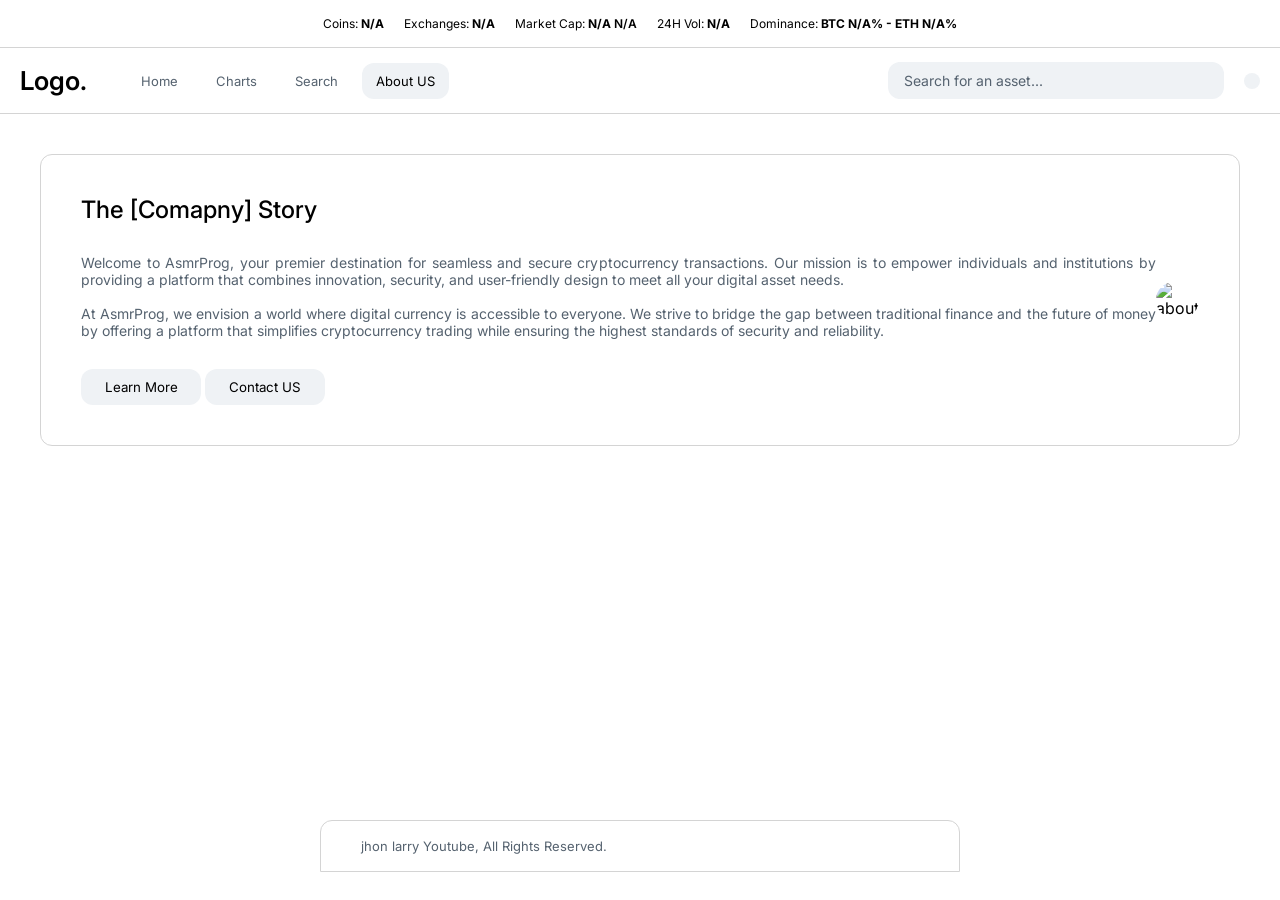
==== pages/about.html @ 7d67c746 "Add files via upload" ====
<!DOCTYPE html>
<html lang="en">

<head>
    <meta charset="UTF-8">
    <meta name="viewport" content="width=device-width, initial-scale=1.0">
    <link rel="stylesheet" href="https://cdnjs.cloudflare.com/ajax/libs/remixicon/4.2.0/remixicon.min.css">
    <link rel="stylesheet" href="../assets/css/style.css">
    <title>Fullstack Crypto Marketplace | jhon larry</title>
</head>

<body>

    <div class="overlay">
        <button id="closeMenu"><i class="ri-close-circle-line"></i></button>

        <div class="nav-links">
            <a href="/index.html">Home</a>
            <a href="/pages/charts.html">Charts</a>
            <a href="/pages/search.html">Search</a>
            <a href="/pages/about.html" class="active">About US</a>
        </div>

        <div class="social-icons">
            <a href="https://Youtube.com/AsmrProg"><i class="ri-youtube-line"></i></a>
            <a href="https://t.me/AsmrProg_Admin"><i class="ri-telegram-line"></i></a>
            <a href="https://Github.com/AsmrProg-YT"><i class="ri-github-line"></i></a>
            <a href="#Soon"><i class="ri-discord-line"></i></a>
        </div>

    </div>

    <div class="main">

        <div class="global">
            <p>Coins: <b id="coins-count">N/A</b></p>
            <p>Exchanges: <b id="exchanges-count">N/A</b></p>
            <p>Market Cap: <span><b id="marketCap">N/A</b> <span id="marketCapChange">N/A <i
                            class="ri-arrow-down-s-fill"></i></span></span></p>
            <p>24H Vol: <b id="volume">N/A</b></p>
            <p>Dominance: <b id="dominance">BTC N/A% - ETH N/A%</b></p>
        </div>

        <nav>
            <div class="left-section">
                <button id="openMenu"><i class="ri-menu-line"></i></button>
                <a href="#" class="logo">Logo.</a>
                <div class="nav-links">
                    <a href="/index.html">Home</a>
                    <a href="/pages/charts.html">Charts</a>
                    <a href="/pages/search.html">Search</a>
                    <a href="/pages/about.html" class="active">About US</a>
                </div>
            </div>
            <div class="right-section">
                <form class="search" id="searchForm">
                    <i class="ri-search-line"></i>
                    <input type="text" id="searchInput" placeholder="Search for an asset..." required
                        autocomplete="off">
                </form>
                <i id="theme-toggle" class="ri-sun-line"></i>
            </div>
        </nav>

        <div class="about-container">
            <div class="info">
                <h3>The [Comapny] Story</h3>
                <p>
                    Welcome to AsmrProg, your premier destination for seamless and secure cryptocurrency transactions.
                    Our mission is to empower individuals and institutions by providing a platform that combines
                    innovation, security, and user-friendly design to meet all your digital asset needs.
                    <br><br>
                    At AsmrProg, we envision a world where digital currency is accessible to everyone. We strive to
                    bridge the gap between traditional finance and the future of money by offering a platform that
                    simplifies cryptocurrency trading while ensuring the highest standards of security and reliability.
                </p>
                <div class="buttons">
                    <button>Learn More</button>
                    <button>Contact US</button>
                </div>
            </div>
            <div class="image">
                <img src="/../assets/images/about.jpg" alt="about">
            </div>
        </div>


    </div>

    <footer>
        <p>jhon larry Youtube, All Rights Reserved.</p>
        <div class="social-icons">
            <a href="https://Youtube.com/AsmrProg"><i class="ri-youtube-line"></i></a>
            <a href="https://t.me/AsmrProg_Admin"><i class="ri-telegram-line"></i></a>
            <a href="https://Github.com/AsmrProg-YT"><i class="ri-github-line"></i></a>
            <a href="#Soon"><i class="ri-discord-line"></i></a>
        </div>
    </footer>

    <button onclick="scrollToTop()" id="scrollTop"><i class="ri-arrow-up-s-line"></i></button>


    <script src="../assets/js/global.js"></script>
</body>

</html>
---- assets/css/style.css ----
@import url('https://fonts.googleapis.com/css2?family=Inter:ital,opsz,wght@0,14..32,100..900;1,14..32,100..900&display=swap');

:root{
    --background-color: #fff;
    --background-color-primary: #fff;
    --background-color-secondary: #EFF2F5;

    --color-white: #000;
    --color-black: #fff;
    --border-color: #D4D4D4;
    --text-secondary: #55626F;

    --chart-light-bg: #fff;
    --chart-dark-bg: #050505;
    --chart-light-border: #D4D4D4;
    --chart-dark-border: #333;
    
    --links-color: #1565C0;
}

#dark-theme{
    --background-color: #050505;
    --background-color-primary: #0E1218;
    --background-color-secondary: #1C2025;

    --color-white: #fff;
    --color-black: #000;
    --border-color: #1D1F22;
    --text-secondary: #bebebe;

    --links-color: #1565C0;
}

*{
    margin: 0;
    padding: 0;
    border: none;
    outline: none;
    box-sizing: border-box;
    font-family: 'Inter', sans-serif;
}

html{
    scroll-behavior: smooth;
}

div::-webkit-scrollbar{
    height: 8px;
}

div::-webkit-scrollbar-track{
    border-radius: 12px;
}

div::-webkit-scrollbar-thumb{
    background-color: var(--background-color-secondary);
    border-radius: 12px;
    width: 20%;
}

.red{
    color: red !important;
}

.green{
    color: green !important;
}

p.red{
    font-weight: 600 !important;
}

a{
    color: var(--color-white);
    text-decoration: none;
}

i{
    color: var(--color-white);
}

img{
    object-fit: cover;
}

table {
    overflow: scroll;
}

table tr td{
    white-space: nowrap;
}

table tr td:first-child{
    border-radius: 12px 0 0 12px;
}

table tr td:last-child{
    border-radius: 0 12px 12px 0;
}

table tr td.rank{
    padding-left: 10px;
}

table tr td.name-column{
    max-width: 100px;
    overflow: hidden;
    text-overflow: ellipsis;
    padding-right: 30px;
}

table tr td img{
    width: 32px;
    height: 32px;
    vertical-align: middle;
    margin-right: 6px;
    border-radius: 12px;
}

.table-fixed-column{
    background: var(--background-color-primary);
    position: sticky;
    left: 0;
    z-index: 100;
    transition: all 0.3s ease;
}

table thead tr:hover {
    background: transparent !important;
    cursor: unset !important;
}

body{
    background: var(--background-color);
    display: flex;
    flex-direction: column;
    gap: 40px;
    transition: all 0.5s ease;
}

.main{
    flex: 1;
    min-height: calc(100vh - 120px);
}

.global{
    display: flex;
    justify-content: center;
    gap: 20px;
    padding: 16px 20px;
}

.global p{
    font-size: 12px;
    color: var(--color-white);
}

.global p span{
    font-weight: 600;
}

nav{
    display: flex;
    align-items: center;
    justify-content: space-between;
    background: var(--background-color-primary);
    padding: 14px 20px;
    border-top: 1px solid var(--border-color);
    border-bottom: 1px solid var(--border-color);
}

nav .left-section,
nav .right-section{
    display: flex;
    align-items: center;
    gap: 40px;
}

nav .left-section .logo{
    font-weight: 600;
    font-size: 26px;
}

nav .left-section .nav-links{
    display: flex;
    gap: 10px;
}

nav .left-section .nav-links a{
    font-size: 13px;
    padding: 10px 14px;
    border-radius: 12px;
    color: var(--text-secondary);
    transition: all 0.3s ease;
}

nav .left-section .nav-links a.active,
nav .left-section .nav-links a:hover{
    background: var(--background-color-secondary);
    color: var(--color-white);
}

nav .right-section{
    width: 30%;
    gap: 20px;
}

nav .right-section .search{
    display: flex;
    align-items: center;
    background: var(--background-color-secondary);
    padding: 0 10px;
    border-radius: 12px;
    width: 100%;
}

nav .right-section .search input{
    padding: 10px 6px;
    background: var(--background-color-secondary);
    color: var(--color-white);
    font-size: 14px;
}

nav .right-section .search input::placeholder,
nav .right-section .search i{
    color: var(--text-secondary);
}

nav .right-section > i{
    padding: 8px;
    background: var(--background-color-secondary);
    color: var(--color-white);
    border-radius: 12px;
    font-size: 20px;
    cursor: pointer;
    transition: all 0.3s ease;
}

nav .right-section > i.ri-sun-line{
    transform: rotate(0deg);
}

nav .right-section > i.ri-moon-line{
    transform: rotate(360deg);
}

.trending{
    margin: 40px;
    display: flex;
    justify-content: space-between;
}

.trending .coins-wrapper,
.trending .nfts-wrapper{
    width: 49%;
}

.trending h3{
    color: var(--color-white);
    font-weight: 500;
    width: 100%;
    margin-bottom: 20px;
}

.trending .coins-wrapper .container,
.trending .nfts-wrapper .container{
    background: var(--background-color-primary);
    padding: 10px 20px;
    border-radius: 12px;
    border: 1px solid var(--border-color);
}

.trending table,
.tab-container .tab-content table,
.search-container .item table {
    width: 100%;
    border-spacing: 0 20px;
}

.trending table th,
.tab-container .tab-content table th,
.search-container .item table th {
    color: var(--color-white);
    font-weight: 500;
    text-align: left;
    padding-bottom: 10px;
    border-bottom: 1px solid var(--border-color);
}

.trending .coins-wrapper table tr,
.tab-container .tab-content #asset-list table tr,
.search-container .item #coins-list table tr {
    cursor: pointer;
    transition: all 0.3s ease;
}

.trending table tr td,
.search-container .item table tr td{
    padding: 5px;
}

.trending table tr td,
.tab-container .tab-content table tr td,
.search-container .item table tr td {
    color: var(--text-secondary);
    font-size: 13px;
}

.trending .coins-wrapper table tr:hover,
.trending .coins-wrapper table tr:hover td.table-fixed-column,
.tab-container .tab-content #asset-list table tr:hover,
.tab-container .tab-content #asset-list table tr:hover td.table-fixed-column,
.search-container .item #coins-list table tr:hover{
    background: var(--background-color-secondary);
}

.trending .coins-wrapper .container .table-fixed-column,
.trending .nfts-wrapper .container .table-fixed-column{
    left: -20px;
}

.spinner{
    display: none;
    width: 50px;
    height: 50px;
    border: 6px solid var(--text-secondary);
    border-top: 6px solid var(--background-color-secondary);
    border-radius: 50%;
    margin: 10px auto 20px;
    animation: spin 3s linear infinite;
}

@keyframes spin {
    
    0%{
        transform: rotate(0deg);
    }
    100%{
        transform: rotate(360deg);
    }

}

.error-message{
    display: none;
    color: red;
    text-align: center;
    margin-bottom: 20px;
}

.tab-container{
    margin: 0 40px;
    background-color: var(--background-color-primary);
    padding: 20px;
    border-radius: 12px;
}

.tab-container .tabs{
    background: var(--background-color-secondary);
    display: inline-flex;
    gap: 20px;
    padding: 10px 20px;
    border-radius: 12px;
    margin-bottom: 30px;
}

.tab-container .tabs .tab-button{
    display: flex;
    align-items: center;
    gap: 5px;
    background: transparent;
    color: var(--text-secondary);
    font-size: 14px;
    cursor: pointer;
    transition: all 0.3s ease;
}

.tab-container .tabs .tab-button i{
    font-size: 20px;
    color: var(--text-secondary);
    transition: all 0.3s ease;
}

.tab-container .tabs .tab-button.active,
.tab-container .tabs .tab-button.active i{
    color: var(--color-white);
}

footer{
    background: var(--background-color-primary);
    width: 50%;
    padding: 16px 40px;
    display: flex;
    align-items: center;
    justify-content: space-between;
    border-radius: 12px 12px 0 0;
    border: 1px solid var(--border-color);
    margin: 0 auto;
}

footer p{
    color: var(--text-secondary);
    font-size: 13px;
}

footer .social-icons,
.overlay .social-icons{
    display: flex;
    align-items: center;
    gap: 10px;
}

footer .social-icons a,
#scrollTop,
.overlay .social-icons a{
    background: var(--background-color);
    padding: 8px;
    border-radius: 12px;
    border: 1px solid transparent;
    transition: all 0.3s ease;
}

footer .social-icons a:hover,
#scrollTop:hover,
.overlay .social-icons a:hover{
    background: var(--links-color);
}

footer .social-icons a i,
.overlay .social-icons a i{
    font-size: 26px;
    color: var(--color-white);
}

#scrollTop{
    display: none;
    position: fixed;
    bottom: 20px;
    right: 20px;
    z-index: 100;
    cursor: pointer;
    background: var(--background-color-secondary);
    padding: 6px;
    font-size: 30px;
}

.hidden{
    display: none;
}

.main > h3{
    color: var(--color-white);
    margin: 40px 40px 20px;
    font-weight: 500;
}

.chart-container,
.search-container {
    margin: 40px 40px 0;
    background: var(--background-color-primary);
    border-radius: 12px;
    height: 100vh;
}

.chart-container{
    background: var(--background-color);
    margin-bottom: 20px;
}

.search-container{
    display: flex;
    justify-content: space-between;
    height: auto;
    padding: 20px 20px 10px;
    gap: 20px;
    border: 1px solid var(--border-color);
}

.search-container .item{
    width: 38%;
}

.search-container .item h4{
    color: var(--color-white);
    font-weight: 500;
    margin: 0 0 20px;
}

.about-container{
    background: var(--background-color-primary);
    display: flex;
    align-items: center;
    justify-content: space-between;
    margin: 40px 40px 0;
    padding: 40px;
    border: 1px solid var(--border-color);
    border-radius: 12px;
}

.about-container .image{
    text-align: right;
}

.about-container .image img{
    width: 75%;
    border-radius: 40px;
}

.about-container .info{
    display: flex;
    flex-direction: column;
    gap: 30px;
}

.about-container .info h3{
    color: var(--color-white);
    font-size: 24px;
    font-weight: 500;
}

.about-container .info p{
    color: var(--text-secondary);
    text-align: justify;
    font-size: 14px;
}

.about-container .info button{
    background: var(--background-color-secondary);
    color: var(--color-white);
    padding: 10px;
    border-radius: 12px;
    cursor: pointer;
    width: 120px;
    transition: all 0.3s ease;
}

.about-container .info button:hover{
    background: var(--links-color);
}

.coin-container{
    margin: 40px;
    display: flex;
    align-items: stretch;
    gap: 20px;
}

.coin-container .left-section{
    width: 30%;
}

.coin-container .left-section .ticker{
    background: var(--background-color-primary);
    border-radius: 12px;
    border: 1px solid var(--border-color);
}

.coin-container .tradingview-widget-container{
    padding: 10px;
}

.coin-container .left-section .coin-info,
.coin-container .right-section .status .container{
    background: var(--background-color-primary);
    padding: 20px;
    border: 1px solid var(--border-color);
    border-radius: 12px;
}

.coin-container .left-section > h3,
.coin-container .right-section .status > h3{
    color: var(--color-white);
    font-weight: 500;
    margin: 36px 0 20px;
}

.coin-container .left-section .coin-info .logo {
    display: flex;
    align-items: center;
    gap: 5px;
    margin-bottom: 30px;
}

.coin-container .left-section .coin-info .logo img{
    width: 25px;
    height: 25px;
    border-radius: 50%;
}

.coin-container .left-section .coin-info .logo h4{
    color: var(--color-white);
}

.coin-container .left-section .coin-info h4 span{
    font-size: 12px;
    color: var(--text-secondary);
}

.coin-container .left-section .coin-info .logo p{
    background: var(--background-color-secondary);
    color: var(--color-white);
    font-size: 10px;
    padding: 2px 8px;
    border-radius: 12px;
}

.coin-container .left-section .coin-info .status,
.coin-container .right-section .status{
    display: flex;
    flex-direction: column;
    gap: 10px;
}

.coin-container .left-section .coin-info .status .item,
.coin-container .right-section .status .container .item{
    display: flex;
    align-items: center;
    justify-content: space-between;
    border-bottom: 1px dashed var(--border-color);
    padding-bottom: 12px;
    margin-top: 8px;
}

.coin-container .right-section .status .container .item:first-child{
    margin-top: 0;
}

.coin-container .left-section .coin-info .status .item:last-child,
.coin-container .right-section .status .container .item:last-child{
    border-bottom: none;
    padding-bottom: 0;
}

.coin-container .left-section .coin-info .status .item p.str,
.coin-container .right-section .status .container .item p.str{
    color: var(--text-secondary);
    font-size: 14px;
    width: 42%;
    white-space: nowrap;
    overflow: hidden;
    text-overflow: ellipsis;
}

.coin-container .left-section .coin-info .status .item p.num,
.coin-container .right-section .status .container .item p.num{
    color: var(--color-white);
    font-size: 14px;
    font-weight: 600;
}

.coin-container .main-section{
    width: 48%;
}

.coin-container .main-section .mini-chart{
    width: 100%;
    height: 100%;
}

.coin-container .main-section .mini-chart .tradingview-widget-container {
    padding: 0;
}

.coin-container .right-section{
    width: 22%;
    display: flex;
    flex-direction: column;
}

.coin-container .right-section .status:first-child > h3{
    margin-top: 0;
}

.coin-container .right-section .links{
    display: flex;
    align-items: center;
    gap: 10px;
}

.coin-container .right-section .links a,
.coin-container .right-section .links p{
    color: var(--color-black);
    background: var(--links-color);
    font-size: 12px;
    padding: 2px 10px;
    border-radius: 12px;
    transition: all 0.3s ease;
}

.coin-container .right-section .links a:hover{
    background: var(--links-color);
    color: var(--color-white);
}

.coin-desc{
    background: var(--background-color-primary);
    border-radius: 12px;
    padding: 20px;
    margin: 0 40px;
    border: 1px solid var(--border-color);
}

.coin-desc h3{
    color: var(--color-white);
    font-weight: 600;
    margin: 8px 0 20px;
}

.coin-desc p{
    color: var(--text-secondary);
    line-height: 26px;
    font-size: 14px;
}

.coin-desc p a{
    color: var(--links-color);
}

#openMenu{
    background: var(--background-color-secondary);
    font-size: 20px;
    padding: 8px;
    border-radius: 12px;
    cursor: pointer;
    display: none;
}

.overlay{
    position: fixed;
    background: var(--background-color);
    width: 100%;
    height: 100vh;
    z-index: 1000;
    top: 0;
    left: 0;
    display: flex;
    flex-direction: column;
    align-items: center;
    justify-content: center;
    gap: 40px;
    opacity: 0;
    visibility: hidden;
    transition: opacity 0.3s ease, visibility 0.5s ease;
}

.overlay.show{
    opacity: 1;
    visibility: visible;
}

.overlay .nav-links{
    display: flex;
    flex-direction: column;
    gap: 30px;
}

.overlay .nav-links a{
    font-size: 24px;
    transition: all 0.3s ease;
}

.overlay .nav-links a.active,
.overlay .nav-links a:hover{
    color: var(--links-color);
}

.overlay button#closeMenu{
    background: transparent;
    cursor: pointer;
    position: absolute;
    top: 20px;
    right: 20px;
}

.overlay button#closeMenu i{
    font-size: 34px;
    transition: all 0.3s ease;
}

.overlay button#closeMenu:hover i{
    color: var(--links-color);
}


@media screen and (max-width: 1400px) {
    
    .coin-container{
        flex-wrap: wrap;
        justify-content: space-between;
    }

    .coin-container .left-section{
        width: 38%;
    }

    .coin-container .main-section{
        width: 59%;
    }

    .coin-container .right-section{
        flex-direction: row;
        width: 100%;
        gap: 20px;
    }

    .coin-container .right-section .status{
        width: 33%;
    }

    .coin-container .right-section .status > h3,
    .coin-container .right-section .status:first-child > h3{
        margin: 30px 0 20px;
    }

}

@media screen and (max-width: 1200px) {
    
    nav .right-section{
        width: 40%;
    }

    .trending .coins-wrapper .container,
    .trending .nfts-wrapper .container,
    .tab-content #asset-list,
    .tab-content #exchange-list{
        overflow-x: scroll;
    }

    .trending table,
    #asset-list table,
    #exchange-list table{
        width: 150%;
    }

    table tr td.name-column{
        max-width: 160px;
        padding-right: 50px;
    }

    footer{
       width: 60%; 
    }

    .about-container .image img{
        width: 90%;
    }

}

@media screen and (max-width: 992px) {
    
    .global{
        gap: 30px;
    }

    .global p{
        display: flex;
        flex-direction: column;
        align-items: center;
        gap: 5px;
    }

    nav .left-section{
        gap: 20px;
    }

    .trending{
        flex-direction: column;
        gap: 36px;
    }

    .trending .coins-wrapper,
    .trending .nfts-wrapper{
        width: 100%;
    }

    footer{
        width: 100%;
        padding: 16px 90px;
    }

    .tab-content #category-list,
    .tab-content #company-list{
        overflow-x: scroll;
    }

    .tab-content #category-list table,
    .tab-content #company-list table{
        width: 150%;
    }

    #asset-list table,
    #exchange-list table{
        width: 200%;
    }

    .search-container{
        flex-wrap: wrap;
    }

    .search-container .item:nth-child(1),
    .search-container .item:nth-child(2){
        width: 48%;
    }

    .search-container .item:nth-child(3){
        width: 100%;
    }

    .search-container .item:nth-child(3) h4{
        margin: 10px 0 20px;
        border-top: 1px dashed var(--border-color);
        padding-top: 20px;
    }

    .about-container{
        flex-direction: column-reverse;
        gap: 40px;
    }

    .about-container .image{
        text-align: center;
    }

    .about-container .image img{
        width: 60%;
    }

    .coin-container .left-section{
        width: 100%;
    }

    .coin-container .main-section{
        width: 100%;
        height: 50vh;
    }

    .coin-container .right-section{
        flex-wrap: wrap;
    }

    .coin-container .right-section .status:first-child{
        width: 100%;
    }

    .coin-container .right-section .status{
        width: 48%;
    }

    .coin-container .right-section > h3{
        margin-top: 10px;
    }

}

@media screen and (max-width: 768px) {
    
    .global p:last-child{
        display: none;
    }

    nav .right-section{
        width: 65%;
    }

    nav .left-section{
        gap: 10px;
    }

    nav .left-section .nav-links{
        display: none;
    }

    #openMenu{
        display: flex;
    }

    .tab-container .tabs{
        flex-wrap: wrap;
        gap: 10px 0;
    }

    .tab-container .tab-button{
        width: 50%;
    }

    #asset-list table,
    #exchange-list table,
    .tab-content #category-list table{
        width: 300%;
    }

    .tab-content #company-list table{
        width: 250%;
    }

    .tab-content #company-list table tr td.name-column{
        width: 120px;
    }

    footer{
        flex-direction: column-reverse;
        gap: 10px;
    }

    .chart-container{
        height: 80vh;
    }

    .search-container .item:nth-child(1),
    .search-container .item:nth-child(2){
        width: 100%;
    }

    .search-container .item:not(:first-child) h4{
        margin: 10px 0 20px;
        border-top: 1px dashed var(--border-color);
        padding-top: 20px;
    }

    .about-container .image img{
        width: 100%;
    }

    .coin-container .right-section .status{
        width: 100%;
    }

}
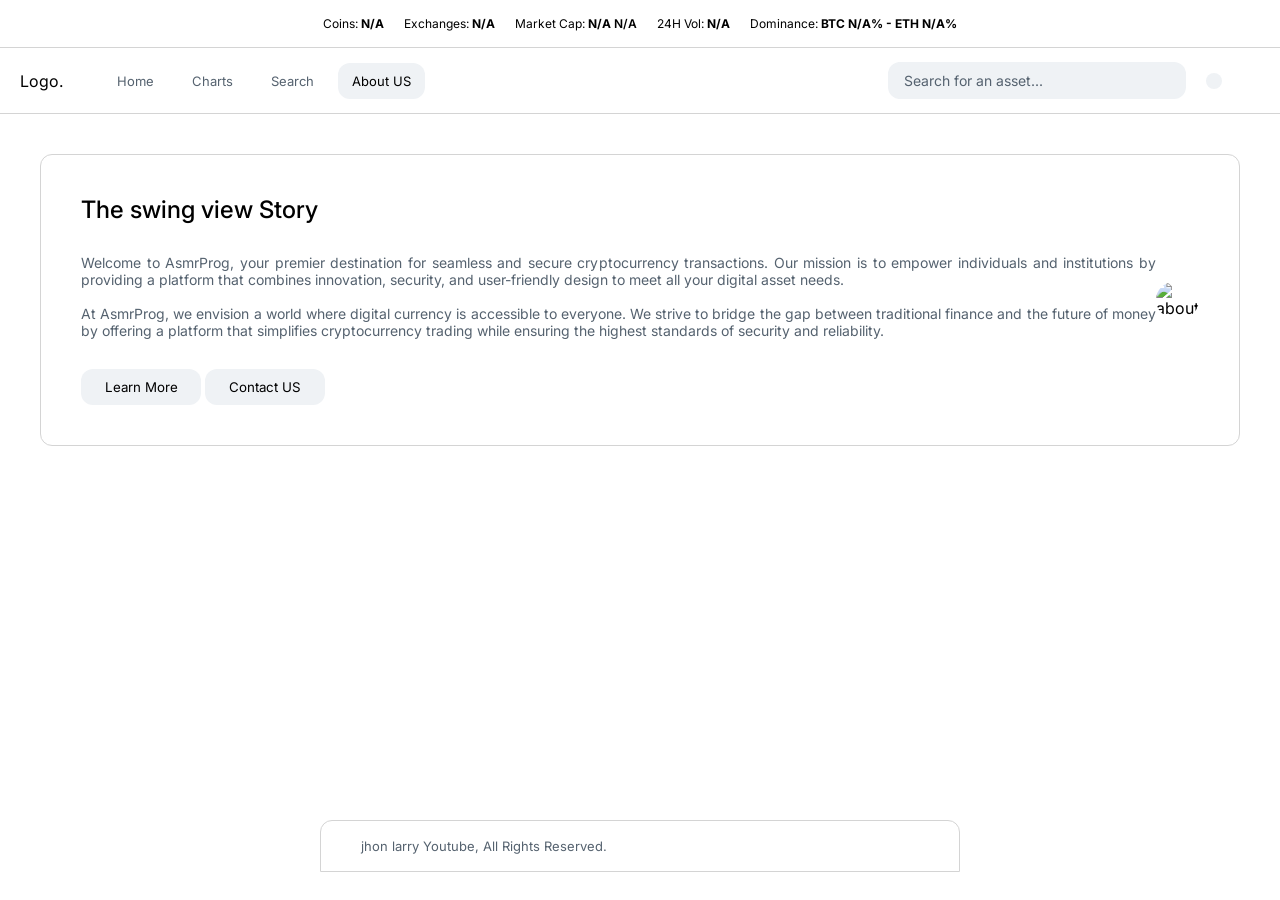
==== commit f984db84: "Update about.html Signed-off-by: Jhonlarry1010 <nanthanantha1223@gmail.com>" ====
--- a/pages/about.html
+++ b/pages/about.html
@@ -64,7 +64,7 @@
 
         <div class="about-container">
             <div class="info">
-                <h3>The [Comapny] Story</h3>
+                <h3>The swing view Story</h3>
                 <p>
                     Welcome to AsmrProg, your premier destination for seamless and secure cryptocurrency transactions.
                     Our mission is to empower individuals and institutions by providing a platform that combines
@@ -103,4 +103,4 @@
     <script src="../assets/js/global.js"></script>
 </body>
 
-</html>+</html>
--- a/assets/css/style.css
+++ b/assets/css/style.css
@@ -177,7 +177,7 @@
     gap: 40px;
 }
 
-nav .left-section .logo{
+nav .left-section .sv{
     font-weight: 600;
     font-size: 26px;
 }
@@ -212,7 +212,7 @@
     background: var(--background-color-secondary);
     padding: 0 10px;
     border-radius: 12px;
-    width: 100%;
+    width: 80%;
 }
 
 nav .right-section .search input{
@@ -274,7 +274,7 @@
 .trending table,
 .tab-container .tab-content table,
 .search-container .item table {
-    width: 100%;
+    width: 80%;
     border-spacing: 0 20px;
 }
 
@@ -503,7 +503,7 @@
 }
 
 .about-container .image img{
-    width: 75%;
+    width: 70%;
     border-radius: 40px;
 }
 
@@ -1006,12 +1006,12 @@
     }
 
     .chart-container{
-        height: 80vh;
+        height: 90vh;
     }
 
     .search-container .item:nth-child(1),
     .search-container .item:nth-child(2){
-        width: 100%;
+        width: 80%;
     }
 
     .search-container .item:not(:first-child) h4{
@@ -1028,4 +1028,4 @@
         width: 100%;
     }
 
-}+}
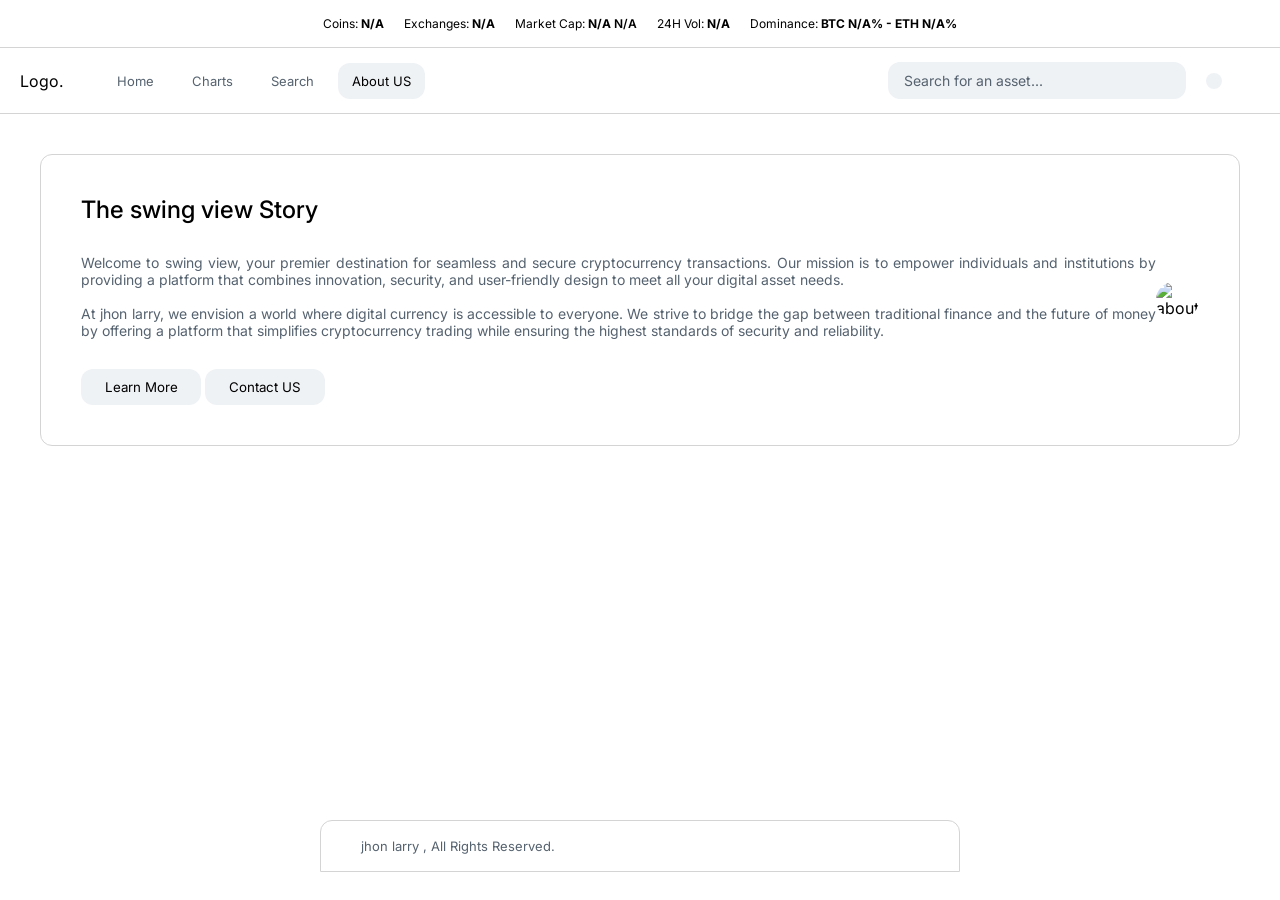
==== commit 25e05c90: "Update about.html Signed-off-by: Jhonlarry1010 <nanthanantha1223@gmail.com>" ====
--- a/pages/about.html
+++ b/pages/about.html
@@ -66,11 +66,11 @@
             <div class="info">
                 <h3>The swing view Story</h3>
                 <p>
-                    Welcome to AsmrProg, your premier destination for seamless and secure cryptocurrency transactions.
+                    Welcome to swing view, your premier destination for seamless and secure cryptocurrency transactions.
                     Our mission is to empower individuals and institutions by providing a platform that combines
                     innovation, security, and user-friendly design to meet all your digital asset needs.
                     <br><br>
-                    At AsmrProg, we envision a world where digital currency is accessible to everyone. We strive to
+                    At jhon larry, we envision a world where digital currency is accessible to everyone. We strive to
                     bridge the gap between traditional finance and the future of money by offering a platform that
                     simplifies cryptocurrency trading while ensuring the highest standards of security and reliability.
                 </p>
@@ -88,7 +88,7 @@
     </div>
 
     <footer>
-        <p>jhon larry Youtube, All Rights Reserved.</p>
+        <p>jhon larry , All Rights Reserved.</p>
         <div class="social-icons">
             <a href="https://Youtube.com/AsmrProg"><i class="ri-youtube-line"></i></a>
             <a href="https://t.me/AsmrProg_Admin"><i class="ri-telegram-line"></i></a>
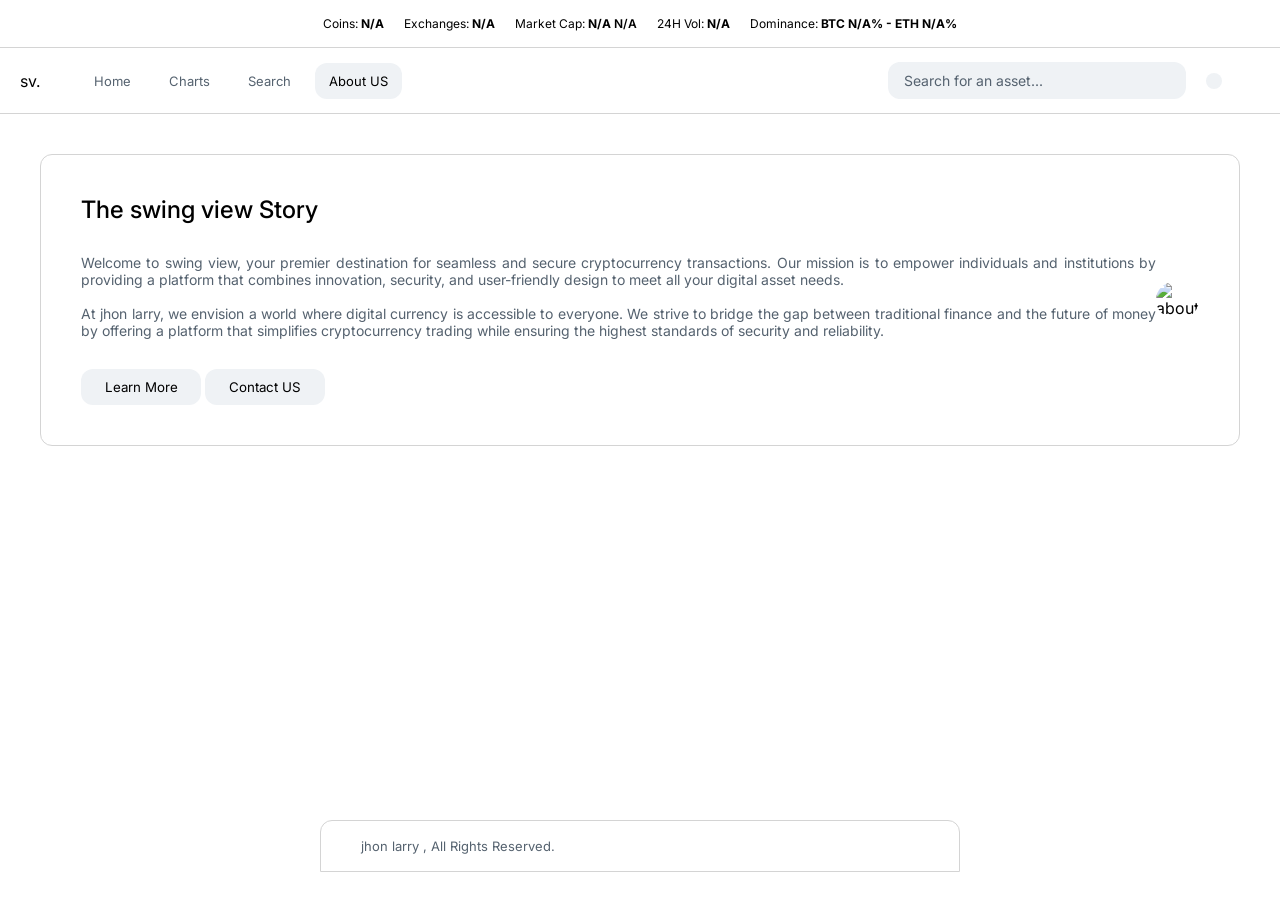
==== commit 7d1b4219: "Update about.html Signed-off-by: Jhonlarry1010 <nanthanantha1223@gmail.com>" ====
--- a/pages/about.html
+++ b/pages/about.html
@@ -44,7 +44,7 @@
         <nav>
             <div class="left-section">
                 <button id="openMenu"><i class="ri-menu-line"></i></button>
-                <a href="#" class="logo">Logo.</a>
+                <a href="#" class="logo">sv.</a>
                 <div class="nav-links">
                     <a href="/index.html">Home</a>
                     <a href="/pages/charts.html">Charts</a>
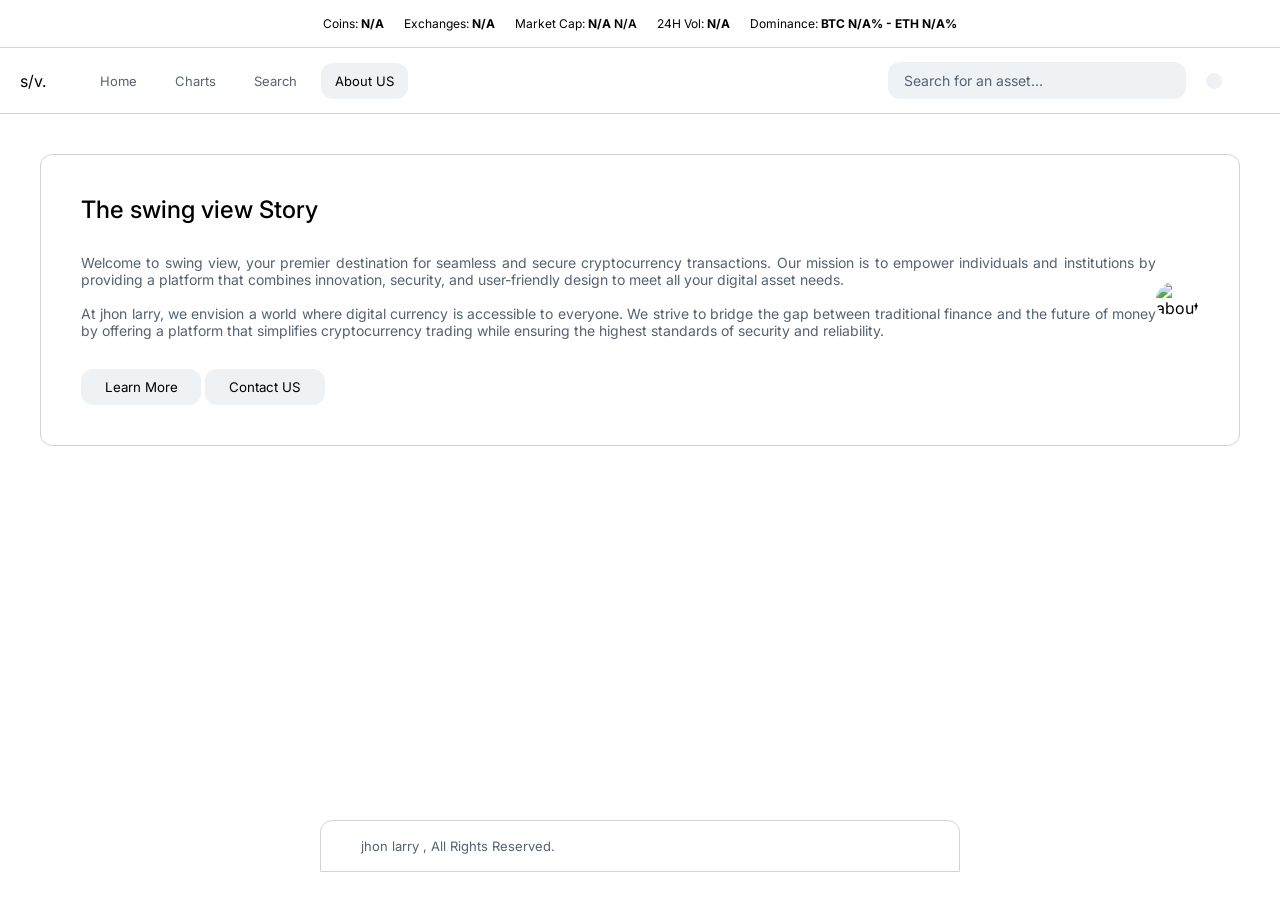
==== commit dfdc0722: "Update about.html Signed-off-by: Jhonlarry1010 <nanthanantha1223@gmail.com>" ====
--- a/pages/about.html
+++ b/pages/about.html
@@ -44,7 +44,7 @@
         <nav>
             <div class="left-section">
                 <button id="openMenu"><i class="ri-menu-line"></i></button>
-                <a href="#" class="logo">sv.</a>
+                <a href="#" class="logo">s/v.</a>
                 <div class="nav-links">
                     <a href="/index.html">Home</a>
                     <a href="/pages/charts.html">Charts</a>
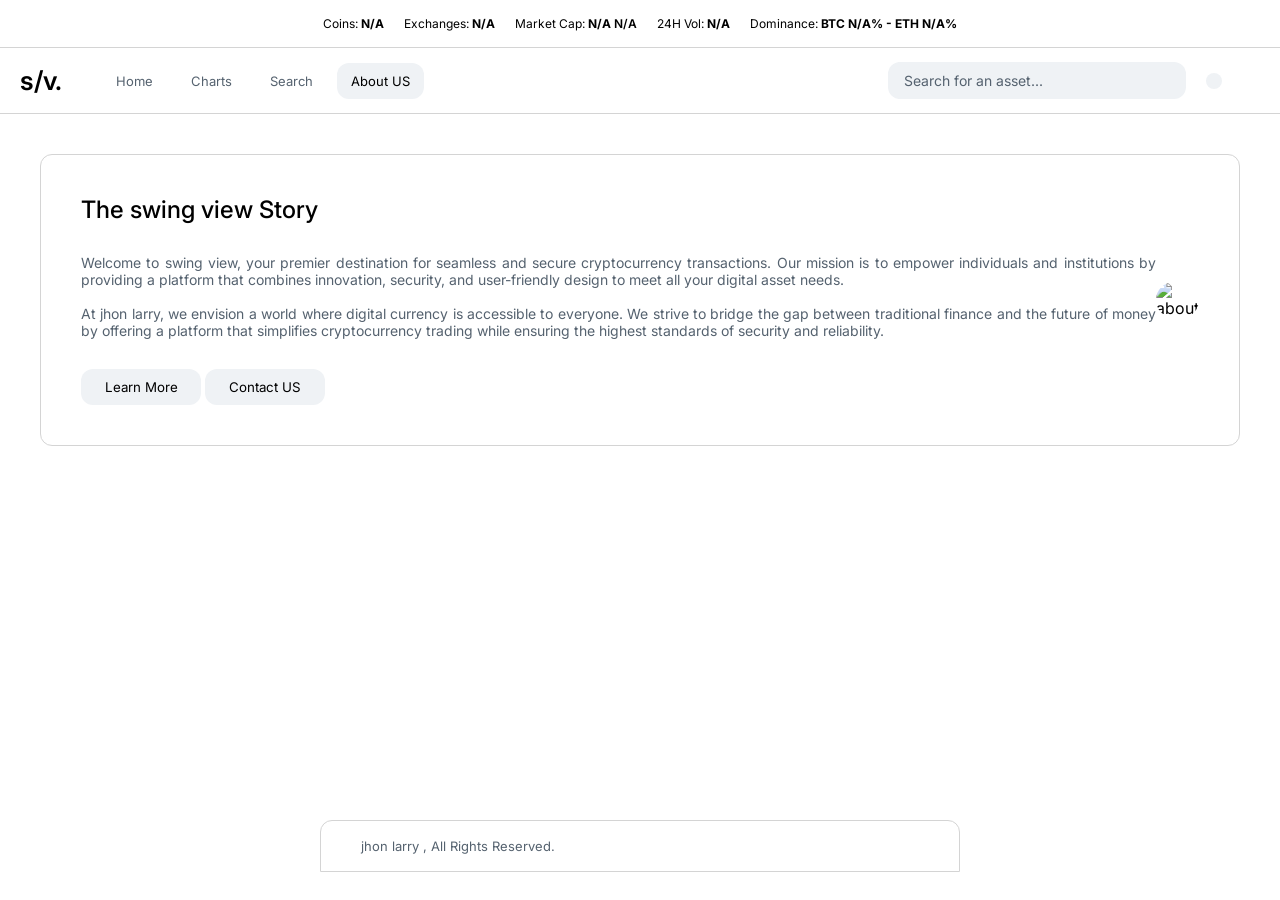
==== commit 30106758: "Update about.html Signed-off-by: Jhonlarry1010 <nanthanantha1223@gmail.com>" ====
--- a/pages/about.html
+++ b/pages/about.html
@@ -44,7 +44,7 @@
         <nav>
             <div class="left-section">
                 <button id="openMenu"><i class="ri-menu-line"></i></button>
-                <a href="#" class="logo">s/v.</a>
+                <a href="#" class="sv">s/v.</a>
                 <div class="nav-links">
                     <a href="/index.html">Home</a>
                     <a href="/pages/charts.html">Charts</a>
